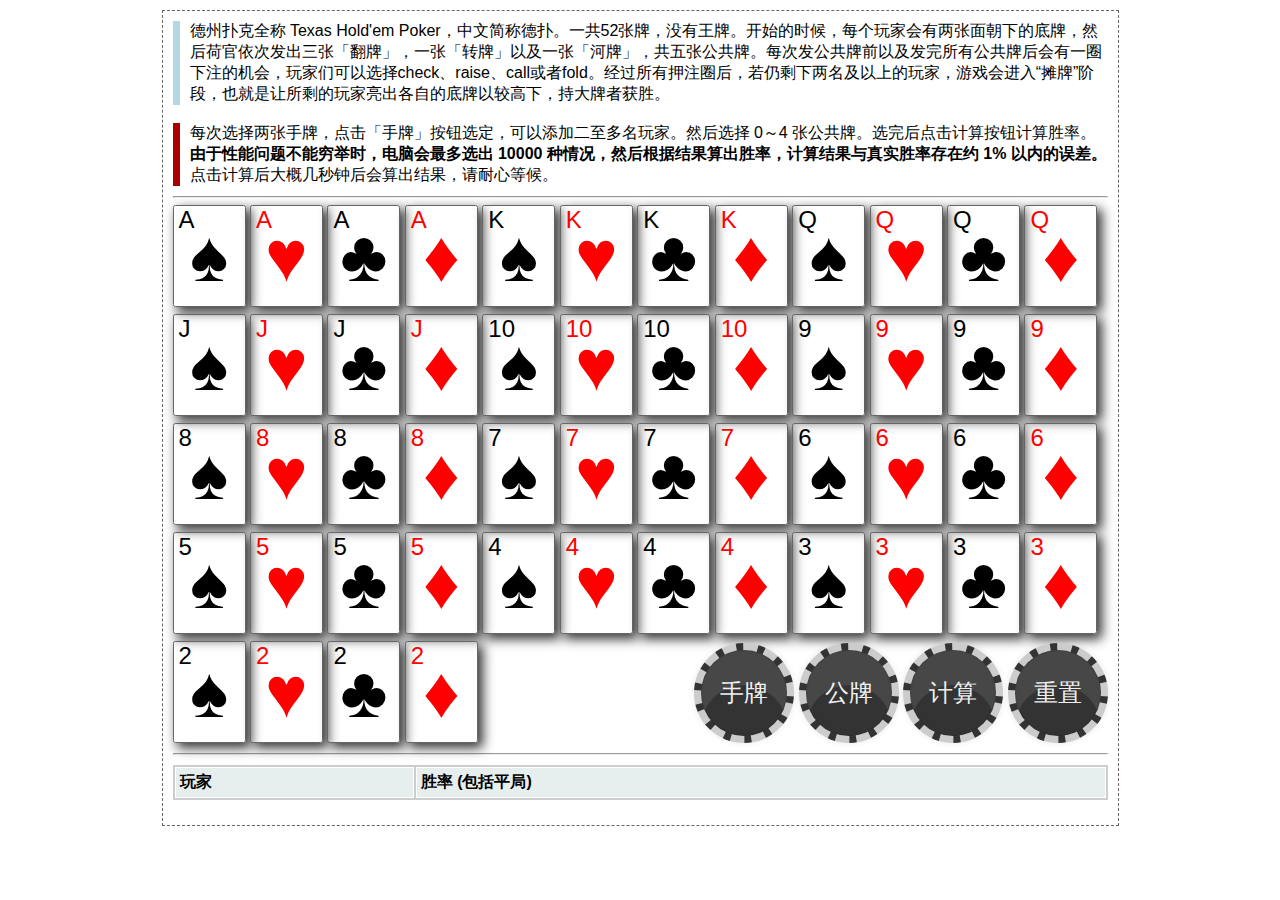
==== 德州扑克 - 胜率计算器.html @ 04199b41 "init project" ====
<!DOCTYPE html>
<!-- saved from url=(0031)https://viegg.com/texas/cn.html -->
<html><head><meta http-equiv="Content-Type" content="text/html; charset=UTF-8">
  <title>德州扑克 - 胜率计算器</title>
  
  <link rel="stylesheet" href="./德州扑克 - 胜率计算器_files/style.css">
</head>

<body>
  <noscript>你的浏览器不支持 JavaScript，请启用它或使用现代浏览器（如 chrome firefox 等）打开本网站。</noscript>
  <div class="quote">
    德州扑克全称 Texas Hold'em Poker，中文简称德扑。一共52张牌，没有王牌。开始的时候，每个玩家会有两张面朝下的底牌，然后荷官依次发出三张「翻牌」，一张「转牌」以及一张「河牌」，共五张公共牌。每次发公共牌前以及发完所有公共牌后会有一圈下注的机会，玩家们可以选择check、raise、call或者fold。经过所有押注圈后，若仍剩下两名及以上的玩家，游戏会进入“摊牌”阶段，也就是让所剩的玩家亮出各自的底牌以较高下，持大牌者获胜。
  </div>
  <br>
  <div class="quote imp">
    每次选择两张手牌，点击「手牌」按钮选定，可以添加二至多名玩家。然后选择 0～4 张公共牌。选完后点击计算按钮计算胜率。<b>由于性能问题不能穷举时，电脑会最多选出 10000 种情况，然后根据结果算出胜率，计算结果与真实胜率存在约 1% 以内的误差。</b>点击计算后大概几秒钟后会算出结果，请耐心等候。
  </div>
  <hr>
  <div class="container">
    <div id="spade_A" class="spade poker">A</div>
    <div id="heart_A" class="heart poker">A</div>
    <div id="club_A" class="club poker">A</div>
    <div id="diamond_A" class="diamond poker">A</div>
    <div id="spade_K" class="spade poker">K</div>
    <div id="heart_K" class="heart poker">K</div>
    <div id="club_K" class="club poker">K</div>
    <div id="diamond_K" class="diamond poker">K</div>
    <div id="spade_Q" class="spade poker">Q</div>
    <div id="heart_Q" class="heart poker">Q</div>
    <div id="club_Q" class="club poker">Q</div>
    <div id="diamond_Q" class="diamond poker">Q</div>
    <div id="spade_J" class="spade poker">J</div>
    <div id="heart_J" class="heart poker">J</div>
    <div id="club_J" class="club poker">J</div>
    <div id="diamond_J" class="diamond poker">J</div>
    <div id="spade_10" class="spade poker">10</div>
    <div id="heart_10" class="heart poker">10</div>
    <div id="club_10" class="club poker">10</div>
    <div id="diamond_10" class="diamond poker">10</div>
    <div id="spade_9" class="spade poker">9</div>
    <div id="heart_9" class="heart poker">9</div>
    <div id="club_9" class="club poker">9</div>
    <div id="diamond_9" class="diamond poker">9</div>
    <div id="spade_8" class="spade poker">8</div>
    <div id="heart_8" class="heart poker">8</div>
    <div id="club_8" class="club poker">8</div>
    <div id="diamond_8" class="diamond poker">8</div>
    <div id="spade_7" class="spade poker">7</div>
    <div id="heart_7" class="heart poker">7</div>
    <div id="club_7" class="club poker">7</div>
    <div id="diamond_7" class="diamond poker">7</div>
    <div id="spade_6" class="spade poker">6</div>
    <div id="heart_6" class="heart poker">6</div>
    <div id="club_6" class="club poker">6</div>
    <div id="diamond_6" class="diamond poker">6</div>
    <div id="spade_5" class="spade poker">5</div>
    <div id="heart_5" class="heart poker">5</div>
    <div id="club_5" class="club poker">5</div>
    <div id="diamond_5" class="diamond poker">5</div>
    <div id="spade_4" class="spade poker">4</div>
    <div id="heart_4" class="heart poker">4</div>
    <div id="club_4" class="club poker">4</div>
    <div id="diamond_4" class="diamond poker">4</div>
    <div id="spade_3" class="spade poker">3</div>
    <div id="heart_3" class="heart poker">3</div>
    <div id="club_3" class="club poker">3</div>
    <div id="diamond_3" class="diamond poker">3</div>
    <div id="spade_2" class="spade poker">2</div>
    <div id="heart_2" class="heart poker">2</div>
    <div id="club_2" class="club poker">2</div>
    <div id="diamond_2" class="diamond poker">2</div>
    <div id="mybutton">
      <button id="chooseHandCards">手牌</button>
      <button id="public">公牌</button>
      <button id="calc">计算</button>
      <button id="reset">重置</button>
    </div>
  </div>
  <hr>
  <div id="chosen"></div>
  <table id="myTable">
    <thead>
      <tr>
        <th>玩家</th>
        <th>胜率 (包括平局)</th>
      </tr>
    </thead>
    <tbody id="info"></tbody>
  </table>

  <script src="./德州扑克 - 胜率计算器_files/utils.js"></script>
  <script src="./德州扑克 - 胜率计算器_files/detect.js"></script>
  <script src="./德州扑克 - 胜率计算器_files/main.js"></script>
  <script src="./德州扑克 - 胜率计算器_files/lang-cn.js"></script>



</body></html>
---- 德州扑克 - 胜率计算器_files/style.css ----
* {
  margin: 0;
  padding: 0;
}

noscript {
  text-align: center;
  font-size: 1.5em;
  color: red;
}

body {
  width: 935px;
  border: 1px dashed #666;
  margin: 0 auto;
  margin-top: 10px;
  padding: 10px;
  font-family: 'PingFang SC', Helvetica, Arial, Vernada, Tahoma, STXihei, "Microsoft YaHei", "Songti SC", SimSun, Heiti, sans-serif;
  font-size: 16px;
}

button:hover {
  cursor: pointer;
}

hr {
  margin-top: 10px;
}

button[disabled] {
  cursor: not-allowed;
}

.link a {
  text-decoration: none;
  font-size: 1.5em;
  border-bottom: 1px dashed blue;
}
.link {
  margin: 10px;
  text-align: center;
}
.quote {
  border-left: 7px solid #b4d7e4;
  padding-left: 10px;
}

.imp {
  border-color: #a00;
}

.container {
  position: relative;
}

.poker {
  font-family: arial;
  border: 1px solid #666;
  border-radius: .1em;
  box-shadow: .2em .2em .5em #333;
  width: 66px;
  height: 100px;
  padding-left: 5px;
  position: relative;
  display: inline-block;
  font-size: 1.5em;
  margin-top: 7px;
}

.container .poker:hover {
  cursor: pointer;
}

.poker:after {
  position: absolute;
  top: 0;
  left: 0;
  right: 0;
  bottom: 0;
  text-align: center;
  line-height: 100px;
  font-size: 3em;
}

.spade {
  color: black;
}

.spade:after {
  content: '♠';
}

.heart {
  color: red;
}

.heart:after {
  content: '♥';
}

.club {
  color: black;
}

.club:after {
  content: '♣';
}

.diamond {
  color: red;
}

.diamond:after {
  content: '♦';
}

.container .selected {
  background-color: rgba(0, 0, 0, .3);
}

#mybutton {
  position: absolute;
  bottom: 0px;
  right: 0px;
}

#mybutton button {
  width: 100px;
  height: 100px;
  background: #333;
  color: #eee;
  box-shadow: inset 0 0 1px 1px rgba(0, 0, 0, 0.1), 0 0 5px 1px rgba(90, 90, 90, 0.1), inset 0 35px 1px rgba(255, 255, 255, 0.1);
  border: 7px dashed #ccc;
  border-radius: 100px;
  font-size: 1.5em;
}

.cards span {
  font-size: 1.5em;
  display: inline-block;
  position: relative;
  top: 30px;
  left: 20px;
  height: 100px;
}

#info {
  padding: .3em;
  font-family: sans-serif;
}

/* table */
table#myTable {
  background-color: #CDCDCD;
  margin:10px 0pt 15px;
  width: 100%;
  text-align: left;
}
table#myTable thead tr th, table#myTable tfoot tr th {
  background-color: #e6EEEE;
  border: 1px solid #FFF;
  padding: 4px;
}
table#myTable tbody td {
  color: #3D3D3D;
  padding: 4px;
  background-color: #FFF;
  vertical-align: top;
}
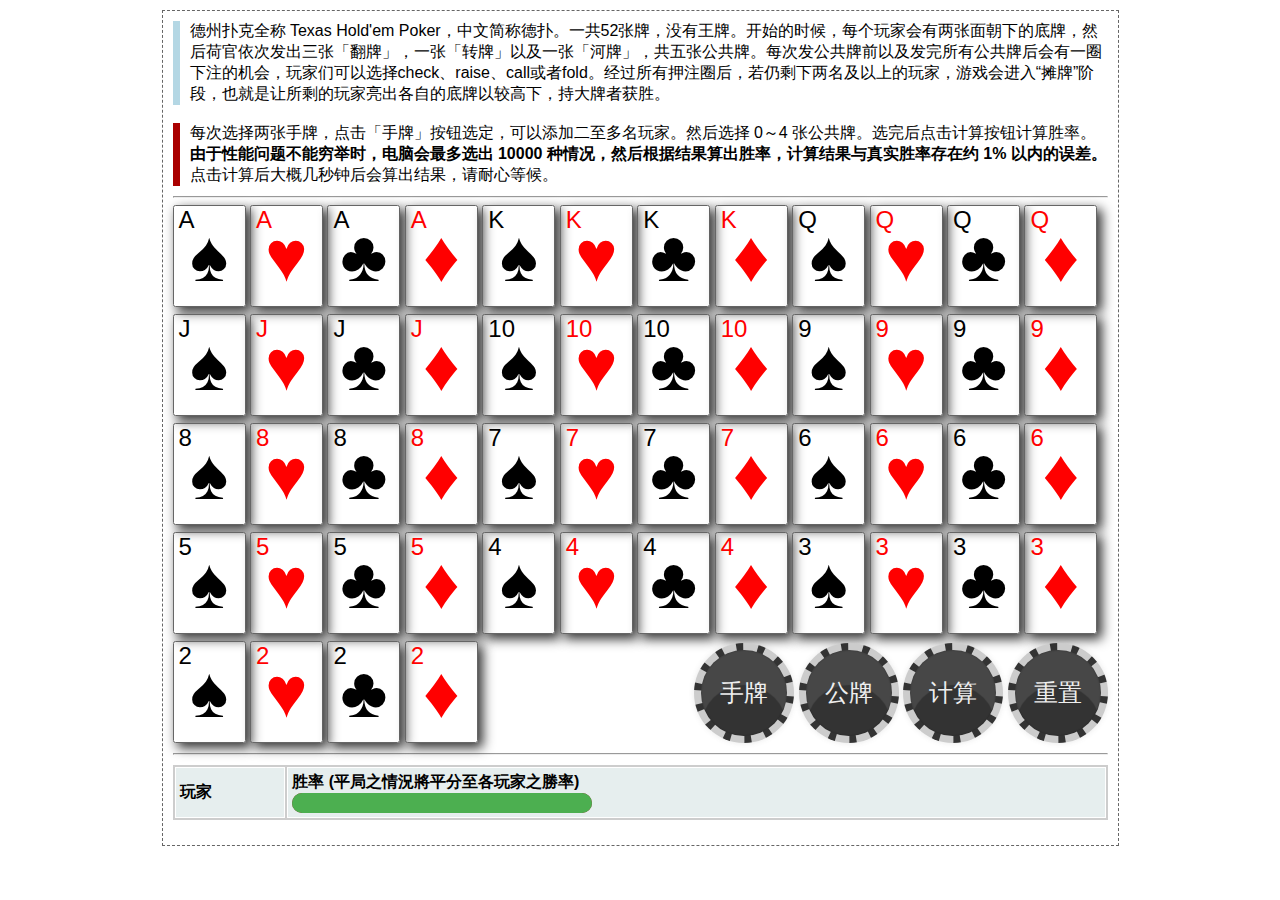
==== commit 59e1e1bc: "update changes" ====
--- a/德州扑克 - 胜率计算器.html
+++ b/德州扑克 - 胜率计算器.html
@@ -82,7 +82,9 @@
     <thead>
       <tr>
         <th>玩家</th>
-        <th>胜率 (包括平局)</th>
+        <th>胜率 (平局之情況將平分至各玩家之勝率)<div class="progress-bar">
+  <div class="progress"></div>
+</div></th>
       </tr>
     </thead>
     <tbody id="info"></tbody>
--- a/德州扑克 - 胜率计算器_files/style.css
+++ b/德州扑克 - 胜率计算器_files/style.css
@@ -124,7 +124,7 @@
   right: 0px;
 }
 
-#mybutton button {
+#mybutton button, .delete-btn {
   width: 100px;
   height: 100px;
   background: #333;
@@ -133,6 +133,10 @@
   border: 7px dashed #ccc;
   border-radius: 100px;
   font-size: 1.5em;
+}
+
+.delete-btn {
+	float: right;
 }
 
 .cards span {
@@ -167,3 +171,16 @@
   background-color: #FFF;
   vertical-align: top;
 }
+
+.progress-bar {
+  width: 300px; /* 調整進度條寬度 */
+  height: 20px; /* 調整進度條高度 */
+  background-color: #932424; /* 進度條背景顏色 */
+  border-radius: 10px; /* 調整進度條圓角 */
+}
+
+.progress {
+  height: 100%;
+  background-color: #4caf50; /* 進度條顏色 */
+  border-radius: 10px; /* 調整進度條圓角 */
+}
